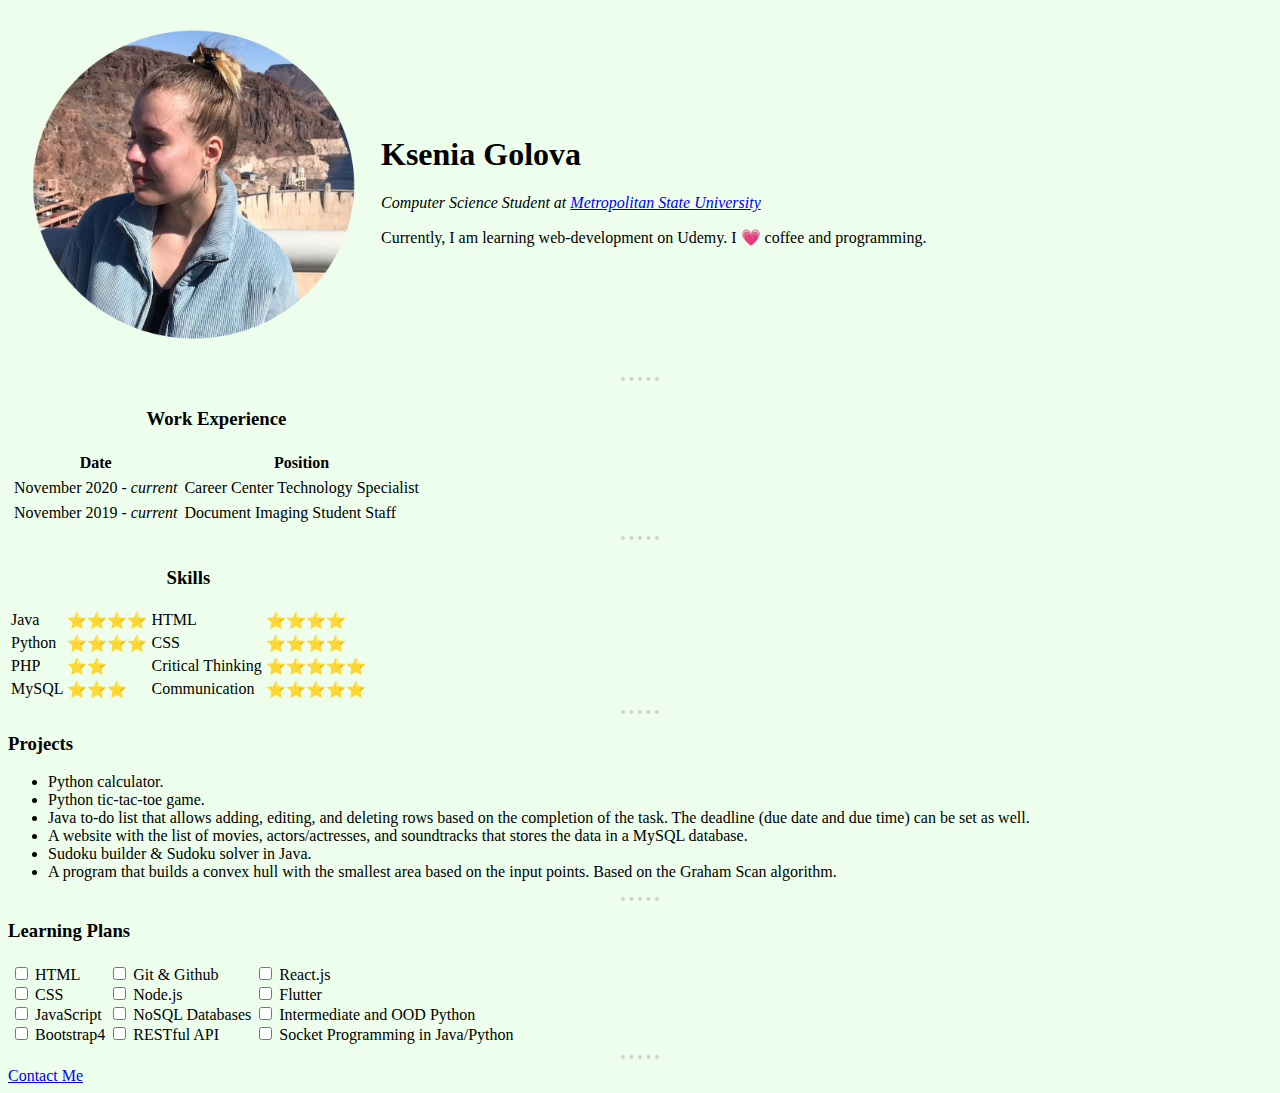
==== index.html @ 88000338 "Initial html website" ====
<!DOCTYPE html>
<head>
    <meta charset="utf-8">
    <meta name="author" content="Ksenia Golova">
    <meta name="ksywords" content="resume, cv, programming, developer">
    <title>Ksenia's Personal Site</title>
    <link rel="stylesheet" href="css/indexStyle.css">
</head>
<body>
    <table cellspacing="20">
        <tr>
            <td>
                <img src = "images/closeup.png" height="315" width="330"> 
            </td>
            <td>
                <h1>Ksenia Golova</h1>
                <p><i>Computer Science Student at <a href = "https://www.metrostate.edu/" target = "_blank">Metropolitan State University</a></i></p>
                <p>Currently, I am learning web-development on Udemy. I &#128151; coffee and programming.</p>
            </td>
        </tr>
    </table>
    <hr>
    <div>
        <table cellspacing = "5">
            <caption><h3>Work Experience</h3></caption>
            <thead>
                <tr>
                    <th>Date</th>
                    <th>Position</th>
                </tr>
            </thead>
            <tbody>
                <tr>
                    <td>November 2020 - <i>current</i></td>
                    <td>Career Center Technology Specialist</td>
                </tr>
                <tr>
                    <td>November 2019 - <i>current</i></td>
                    <td>Document Imaging Student Staff</td>
                </tr>
            </tbody>
        </table>
        <hr>
    </div>
    <div>
        <table>
            <caption><h3>Skills</h3></caption>
            <tbody>
                <tr>
                    <td>Java</td>
                    <td>&#11088;&#11088;&#11088;&#11088;</td>
                    <td>HTML</td>
                    <td>&#11088;&#11088;&#11088;&#11088;</td>  
                </tr>
                <tr>
                    <td>Python</td>
                    <td>&#11088;&#11088;&#11088;&#11088;</td>
                    <td>CSS</td>
                    <td>&#11088;&#11088;&#11088;&#11088;</td>
                </tr>
                <tr>
                    <td>PHP</td>
                    <td>&#11088;&#11088;</td>
                    <td>Critical Thinking</td>
                    <td>&#11088;&#11088;&#11088;&#11088;&#11088;</td> 
                </tr>
                <tr>
                    <td>MySQL</td>
                    <td>&#11088;&#11088;&#11088;</td>
                    <td>Communication</td>
                    <td>&#11088;&#11088;&#11088;&#11088;&#11088;</td>
                </tr>
            </tbody>
        </table>
        <hr>
    </div>
    <div>
        <h3>Projects</h3>
        <ul>
            <li>Python calculator.</li>
            <li>Python tic-tac-toe game.</li>
            <li>Java to-do list that allows adding, editing, and deleting rows based on the completion of the task. The deadline (due date and due time) can be set as well.</li>
            <li>A website with the list of movies, actors/actresses, and soundtracks that stores the data in a MySQL database.</li>
            <li>Sudoku builder & Sudoku solver in Java.</li>
            <li>A program that builds a convex hull with the smallest area based on the input points. Based on the Graham Scan algorithm.</li>
        </ul>
        <hr>
    </div>
    <div>
        <h3>Learning Plans</h3>
        <table>
            <tbody>
                <tr>
                    <td>
                        <input type="checkbox" id="HTML" name="HTML" value="programming">
                        <label for="HTML">HTML</label><br>
                        <input type="checkbox" id="CSS" name="CSS" value="programming">
                        <label for="CSS">CSS</label><br>
                        <input type="checkbox" id="Javascript" name="Javascript" value="programming">
                        <label for="Javascript">JavaScript</label><br>
                        <input type="checkbox" id="Bootstrap4" name="Bootstrap4" value="programming">
                        <label for="Bootstrap4">Bootstrap4</label><br>
                    </td>
                    <td>
                        <input type="checkbox" id="Git" name="Git" value="programming">
                        <label for="Git">Git & Github</label><br>
                        <input type="checkbox" id="Node.js" name="Node.js" value="programming">
                        <label for="Node.js">Node.js</label><br>
                        <input type="checkbox" id="NoSQL" name="NoSQL" value="programming">
                        <label for="NoSQL">NoSQL Databases</label><br>
                        <input type="checkbox" id="API" name="API" value="programming">
                        <label for="API">RESTful API</label><br>
                    </td>
                    <td>
                        <input type="checkbox" id="React" name="React" value="programming">
                        <label for="React">React.js</label><br>
                        <input type="checkbox" id="Flutter" name="Flutter" value="programming">
                        <label for="Flutter">Flutter</label><br>
                        <input type="checkbox" id="Python" name = "Python" value="programming">
                        <label for="Python">Intermediate and OOD Python</label><br>
                        <input type="checkbox" id="Network" name="Network" value="programming">
                        <label for="Network">Socket Programming in Java/Python</label>
                    </td>
                </tr>
            </tbody>
        </table>
        <hr>
    </div>
    <span>
        <a href="contactMe.html" target="_blank">Contact Me</a>
    </span>
</body>
---- css/indexStyle.css ----
body {
    background-color: #edffec;;
}

hr {
    border-style: none;
    border-top: dotted;
    border-width: 4px;
    border-top-color: rgb(211, 207, 207);
    width: 3%;
}
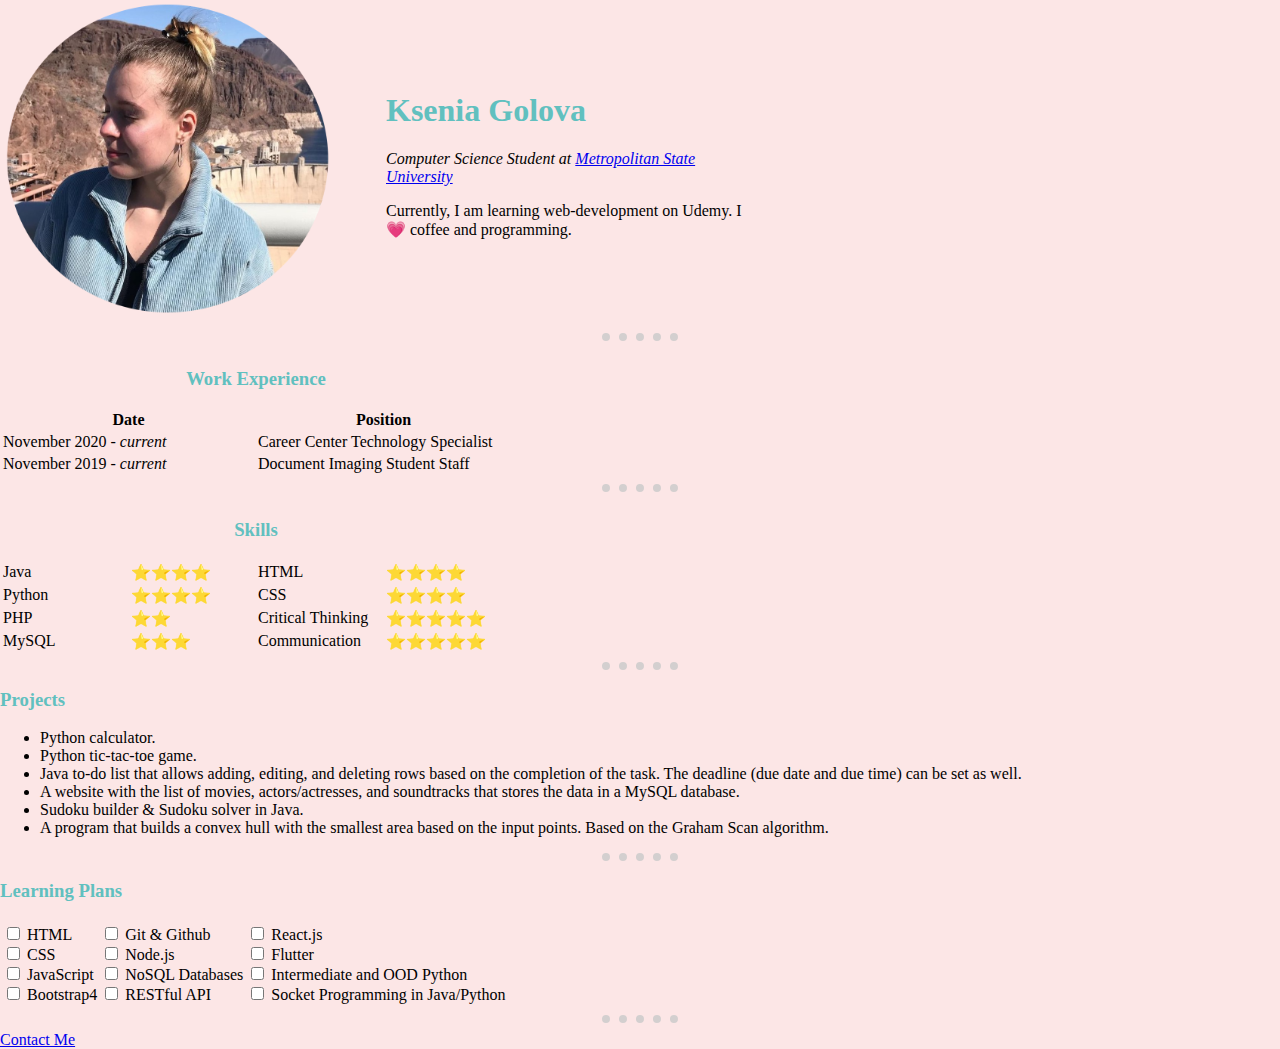
==== commit 2953c81a: "Updated CSS + index.html files" ====
--- a/index.html
+++ b/index.html
@@ -7,21 +7,23 @@
     <link rel="stylesheet" href="css/indexStyle.css">
 </head>
 <body>
-    <table cellspacing="20">
-        <tr>
-            <td>
-                <img src = "images/closeup.png" height="315" width="330"> 
-            </td>
-            <td>
-                <h1>Ksenia Golova</h1>
-                <p><i>Computer Science Student at <a href = "https://www.metrostate.edu/" target = "_blank">Metropolitan State University</a></i></p>
-                <p>Currently, I am learning web-development on Udemy. I &#128151; coffee and programming.</p>
-            </td>
-        </tr>
-    </table>
-    <hr>
     <div>
-        <table cellspacing = "5">
+        <table class = "front">
+            <tr>
+                <td>
+                    <img src = "images/closeup.png" height="315" width="330"> 
+                </td>
+                <td>
+                    <h1>Ksenia Golova</h1>
+                    <p><i>Computer Science Student at <a href = "https://www.metrostate.edu/" target = "_blank">Metropolitan State University</a></i></p>
+                    <p>Currently, I am learning web-development on Udemy. I &#128151; coffee and programming.</p>
+                </td>
+            </tr>
+        </table>
+    </div>
+    <div>
+        <hr>
+        <table class="experience">
             <caption><h3>Work Experience</h3></caption>
             <thead>
                 <tr>
@@ -43,7 +45,7 @@
         <hr>
     </div>
     <div>
-        <table>
+        <table class="experience">
             <caption><h3>Skills</h3></caption>
             <tbody>
                 <tr>
--- a/css/indexStyle.css
+++ b/css/indexStyle.css
@@ -1,11 +1,41 @@
 body {
-    background-color: #edffec;;
+    background-color: #fce6e6;
+    margin: 0%;
 }
 
 hr {
     border-style: none;
     border-top: dotted;
-    border-width: 4px;
+    border-width: 8px;
     border-top-color: rgb(211, 207, 207);
-    width: 3%;
+    width: 6%;
+}
+
+img, .front {
+    animation-duration: 3s;
+    animation-name: slidein;
+  }
+  
+  @keyframes slidein {
+    from {
+      margin-left: 100%;
+    }
+  
+    to {
+      margin-left: 0%;
+    }
+  }
+
+h1, h3{
+    color: #61c0bf;
+}
+
+.front {
+    table-layout: fixed;
+    width: 60%;
+}
+
+.experience {
+    table-layout: fixed;
+    width: 40%;
 }